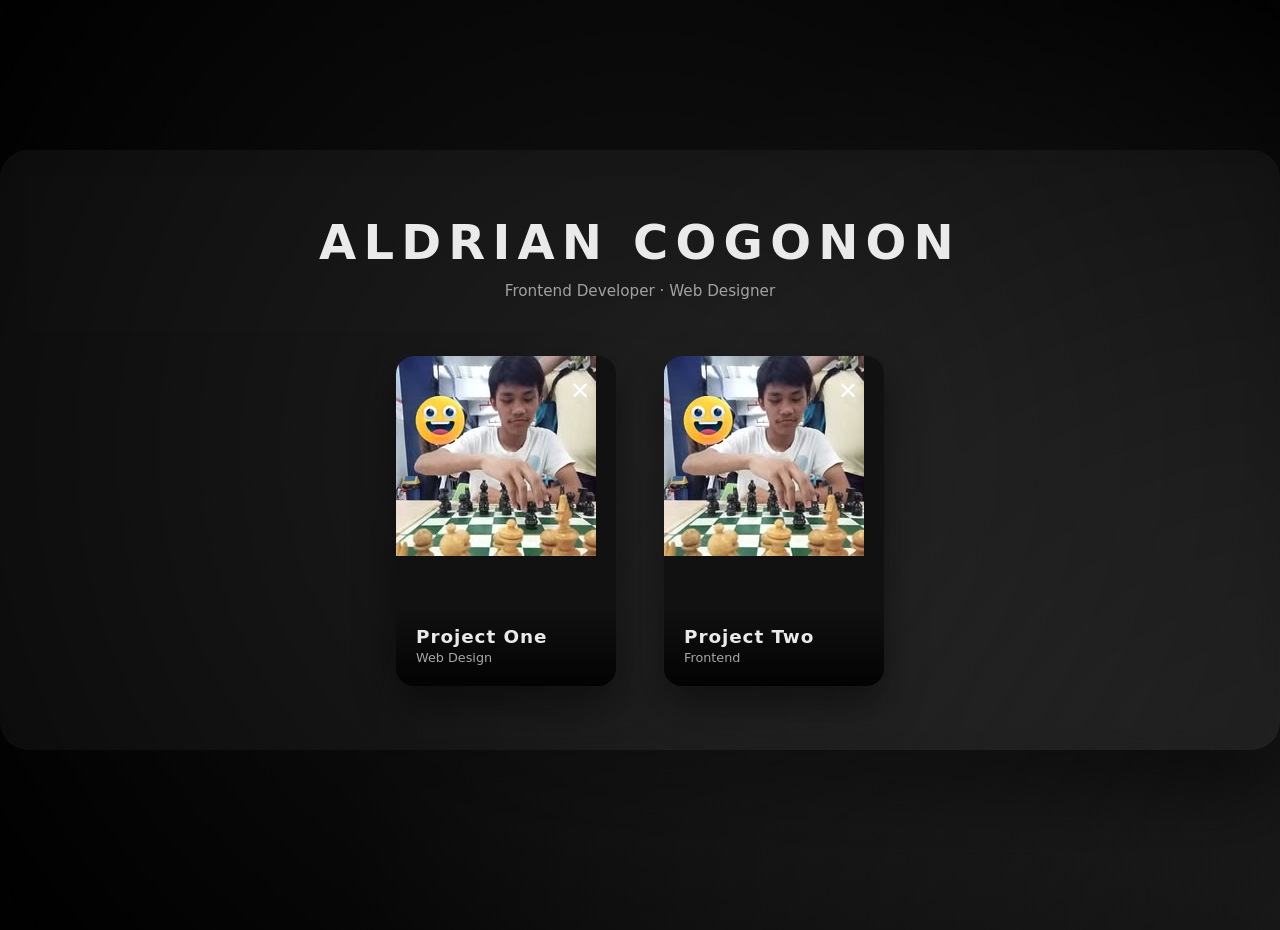
==== index.html @ e2ce0cf6 "Fix asset path in poster image source" ====
<!DOCTYPE html>
<html lang="en">
<head>
  <meta charset="UTF-8" />
  <meta name="viewport" content="width=device-width, initial-scale=1.0" />

  <title>Aldrian Cogonon | Portfolio</title>

  <!-- External CSS -->
  <link rel="stylesheet" href="css/styles.css" />
</head>

<body>

  <main class="poster-stage">

    <!-- Header -->
   <header class="stage-header">
    <h1>ALDRIAN COGONON</h1>
    <p>Frontend Developer · Web Designer</p>
  </header>

    <!-- Posters -->
    <section class="poster-track">

      <!-- Poster 1 -->
      <article class="poster" data-poster>
        <button class="close-btn" aria-label="Close">✕</button>

        <!-- Preview (collapsed view) -->
        <div class="poster-preview">
          <img src="asset/images/Aldrian.jpg" alt="Aldrian" />
          <div class="poster-label">
            <h3>Project One</h3>
            <span>Web Design</span>
          </div>
        </div>

        <!-- Expanded content -->
        <div class="poster-content">
          <h2>Project One</h2>
          <p>
            Description of the project goes here.
            Explain what you built, tools used, and what you learned.
          </p>
        </div>
      </article>

      <!-- Poster 2 -->
      <article class="poster" data-poster>
        <button class="close-btn" aria-label="Close">✕</button>

        <div class="poster-preview">
          <img src="asset/images/Aldrian.jpg" alt="Aldrian" />
          <div class="poster-label">
            <h3>Project Two</h3>
            <span>Frontend</span>
          </div>
        </div>

        <div class="poster-content">
          <h2>Project Two</h2>
          <p>
            Another project description.
          </p>
        </div>
      </article>

    </section>
  </main>

  <!-- External JS -->
  <script src="js/backend.js"></script>

</body>
</html>
---- css/styles.css ----
/* =========================
   BASE / RESET
========================= */

*,
*::before,
*::after {
  box-sizing: border-box;
}

body {
  margin: 0;
  min-height: 100vh;
  font-family: system-ui, sans-serif;
  color: #eaeaea;

  background:
    radial-gradient(circle at center, rgba(255,255,255,0.06), rgba(0,0,0,0.9) 60%),
    linear-gradient(180deg, #0e0e0e, #050505);

  background-size: 200% 200%;
  animation: drift 20s ease-in-out infinite alternate;

  display: flex;
  justify-content: center;
  align-items: center;
}

@keyframes drift {
  from { background-position: 50% 50%; }
  to   { background-position: 52% 48%; }
}

body::before {
  content: "";
  position: fixed;
  inset: 0;
  background-image: url("noise.png");
  opacity: 0.03;
  pointer-events: none;
  z-index: 0;
}

/* =========================
   STAGE
========================= */

.poster-stage {
  position: relative;
  z-index: 1;

  width: 100%;
  max-width: 1400px;
  padding: 4rem 3rem;

  background: rgba(255,255,255,0.04);
  backdrop-filter: blur(10px);

  border-radius: 28px;
  box-shadow: 0 40px 80px rgba(0,0,0,0.6);
}

.poster-stage::before {
  content: "";
  position: absolute;
  inset: -30%;
  background: radial-gradient(circle, rgba(255,255,255,0.08), transparent 70%);
  z-index: -1;
}

/* =========================
   POSTER TRACK
========================= */

.poster-track {
  display: flex;
  justify-content: center;
  gap: 3rem;
}

/* =========================
   POSTER CARD
========================= */

.poster {
  position: relative;
  width: 220px;
  aspect-ratio: 2 / 3;

  border-radius: 18px;
  overflow: hidden;

  background: #111;
  cursor: pointer;

  box-shadow: 0 20px 40px rgba(0,0,0,0.45);

  transition:
    transform 0.45s ease,
    box-shadow 0.45s ease,
    filter 0.45s ease;
}

@media (hover: hover) {
  .poster:hover {
    transform: translateY(-6px) scale(1.03);
    box-shadow: 0 30px 60px rgba(0,0,0,0.65);
    filter: brightness(1.05);
  }

  .poster-track:hover .poster:not(:hover) {
    filter: brightness(0.7);
    transform: scale(0.98);
  }
}

/* =========================
   POSTER LABEL
========================= */

.poster-label {
  position: absolute;
  inset: auto 0 0 0;
  padding: 1.25rem;

  background: linear-gradient(
    to top,
    rgba(0,0,0,0.85),
    transparent
  );
}

.poster-label h3 {
  margin: 0;
  font-size: 1.15rem;
  letter-spacing: 0.05em;
}

.poster-label span {
  font-size: 0.8rem;
  opacity: 0.7;
}

/* =========================
   EXPANDED STATE (DESKTOP)
========================= */

.poster-content {
  display: none;
}

.poster.active {
  position: fixed;
  inset: 50% auto auto 50%;

  width: 80vw;
  height: 60vh;

  transform: translate(-50%, -50%);
  z-index: 1000;

  border-radius: 26px;
  box-shadow: 0 60px 120px rgba(0,0,0,0.85);
}

.poster.active .poster-preview {
  display: none;
}

.poster.active .poster-content {
  display: block;
  padding: 3rem;
  overflow-y: auto;
}

.close-btn {
  position: absolute;
  top: 1.25rem;
  right: 1.25rem;

  background: none;
  border: none;
  color: white;
  font-size: 1.5rem;
  cursor: pointer;
}

/* =========================
   MODAL BACKDROP
========================= */

body.modal-open::after {
  content: "";
  position: fixed;
  inset: 0;
  background: rgba(0,0,0,0.65);
  z-index: 900;
}

/* =========================
   MOBILE
========================= */

@media (max-width: 768px) {
  body {
    align-items: flex-start;
  }

  .poster-stage {
    padding: 2rem 0;
    border-radius: 0;
  }

  .poster-track {
    gap: 1.25rem;
    overflow-x: auto;
    scroll-snap-type: x mandatory;
    -webkit-overflow-scrolling: touch;
    padding: 1rem 1.25rem 2rem;
  }

  .poster {
    flex: 0 0 80%;
    max-width: 80%;
    scroll-snap-align: center;
  }

  .poster:hover {
    transform: none;
    box-shadow: 0 20px 40px rgba(0,0,0,0.45);
    filter: none;
  }

  .poster.active {
    position: relative;
    inset: auto;
    width: 100%;
    height: auto;
    transform: none;
    border-radius: 0;
  }

  .poster.active .poster-content {
    padding: 2rem 1.25rem 4rem;
  }

  .close-btn {
    position: sticky;
    top: 0;
    background: rgba(0,0,0,0.85);
    padding: 0.75rem 1rem;
    border-radius: 10px;
    z-index: 10;
  }
}
/* ---------- Cinematic expand animation ---------- */

.poster {
  transform-origin: center;
}

.poster.active {
  animation: expandPoster 0.7s cubic-bezier(0.22, 1, 0.36, 1);
}

@keyframes expandPoster {
  0% {
    transform:
      translate(-50%, -50%)
      scale(0.35)
      rotate(-6deg);
    opacity: 0;
  }
  60% {
    transform:
      translate(-50%, -50%)
      scale(1.03)
      rotate(0.5deg);
    opacity: 1;
  }
  100% {
    transform:
      translate(-50%, -50%)
      scale(1)
      rotate(0deg);
  }
}

/* Respect reduced motion */
@media (prefers-reduced-motion: reduce) {
  .poster.active {
    animation: none;
  }
}
/* ---------- Stage Header ---------- */

.stage-header {
  text-align: center;
  margin-bottom: 3.5rem;
}

.stage-header h1 {
  margin: 0;
  font-size: clamp(2rem, 4vw, 3rem);
  font-weight: 600;
  letter-spacing: 0.08em;
}

.stage-header p {
  margin-top: 0.75rem;
  font-size: 0.95rem;
  opacity: 0.65;
  max-width: 520px;
  margin-inline: auto;
}
.stage-header h1 {
  text-transform: uppercase;
  letter-spacing: 0.15em;
}
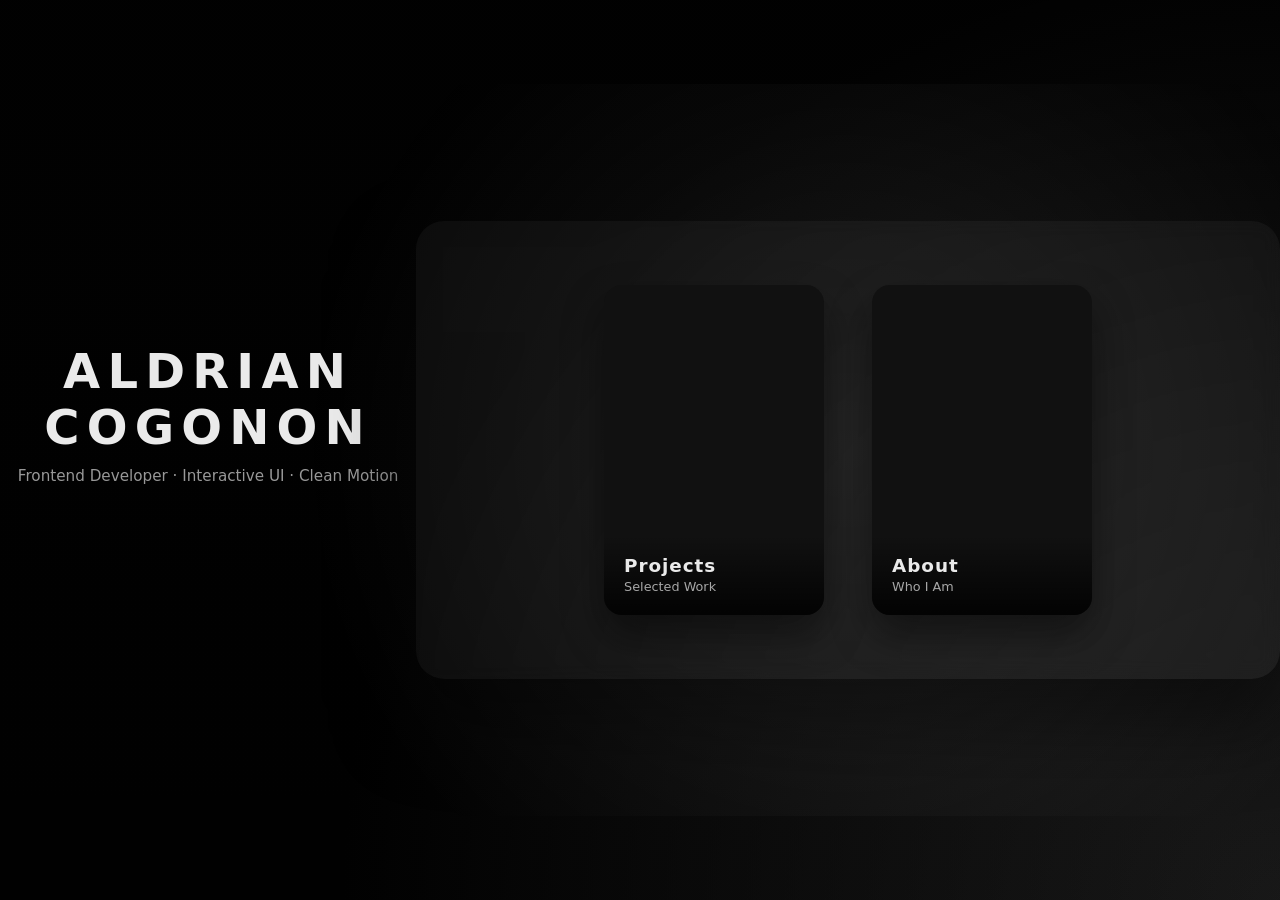
==== commit 271f8b6b: "Revise index.html for portfolio layout and content Updated the structure and content of the portfoli" ====
--- a/index.html
+++ b/index.html
@@ -2,79 +2,63 @@
 <html lang="en">
 <head>
   <meta charset="UTF-8" />
+  <title>Aldrian Cogonon</title>
   <meta name="viewport" content="width=device-width, initial-scale=1.0" />
 
-  <title>Aldrian Cogonon | Portfolio</title>
-
-  <!-- External CSS -->
+  <!-- CSS -->
   <link rel="stylesheet" href="css/styles.css" />
 </head>
 
 <body>
-
-  <main class="poster-stage">
-
-    <!-- Header -->
-   <header class="stage-header">
-    <h1>ALDRIAN COGONON</h1>
-    <p>Frontend Developer · Web Designer</p>
+  <!-- HEADER -->
+  <header class="stage-header">
+    <h1>Aldrian Cogonon</h1>
+    <p>Frontend Developer · Interactive UI · Clean Motion</p>
   </header>
 
-    <!-- Posters -->
-    <section class="poster-track">
+  <!-- POSTER STAGE -->
+  <section class="poster-stage">
+    <div class="poster-track">
 
-      <!-- Poster 1 -->
-      <article class="poster" data-poster>
-        <button class="close-btn" aria-label="Close">✕</button>
-
-        <!-- Preview (collapsed view) -->
+      <!-- PROJECTS -->
+      <div class="poster" data-poster style="--img:url('../asset/images/projects.jpg')">
         <div class="poster-preview">
-          <img src="asset/images/Aldrian.jpg" alt="Aldrian" />
           <div class="poster-label">
-            <h3>Project One</h3>
-            <span>Web Design</span>
-          </div>
-        </div>
-
-        <!-- Expanded content -->
-        <div class="poster-content">
-          <h2>Project One</h2>
-          <p>
-            Description of the project goes here.
-            Explain what you built, tools used, and what you learned.
-          </p>
-        </div>
-      </article>
-
-      <!-- Poster 2 -->
-      <article class="poster" data-poster>
-        <button class="close-btn" aria-label="Close">✕</button>
-
-        <div class="poster-preview">
-          <img src="asset/images/Aldrian.jpg" alt="Aldrian" />
-          <div class="poster-label">
-            <h3>Project Two</h3>
-            <span>Frontend</span>
+            <h3>Projects</h3>
+            <span>Selected Work</span>
           </div>
         </div>
 
         <div class="poster-content">
-          <h2>Project Two</h2>
+          <button class="close-btn">✕</button>
+          <h2>Projects</h2>
+          <p>Add your project cards, screenshots, or links here.</p>
+        </div>
+      </div>
+
+      <!-- ABOUT -->
+      <div class="poster" data-poster style="--img:url('../asset/images/about.jpg')">
+        <div class="poster-preview">
+          <div class="poster-label">
+            <h3>About</h3>
+            <span>Who I Am</span>
+          </div>
+        </div>
+
+        <div class="poster-content">
+          <button class="close-btn">✕</button>
+          <h2>About Me</h2>
           <p>
-            Another project description.
+            I’m Aldrian, a frontend-focused developer who enjoys building
+            cinematic, interactive interfaces with clean motion and structure.
           </p>
         </div>
-      </article>
+      </div>
 
-    </section>
-  </main>
+    </div>
+  </section>
 
-  <!-- External JS -->
+  <!-- JS -->
   <script src="js/backend.js"></script>
-
 </body>
 </html>
-
-
-
-
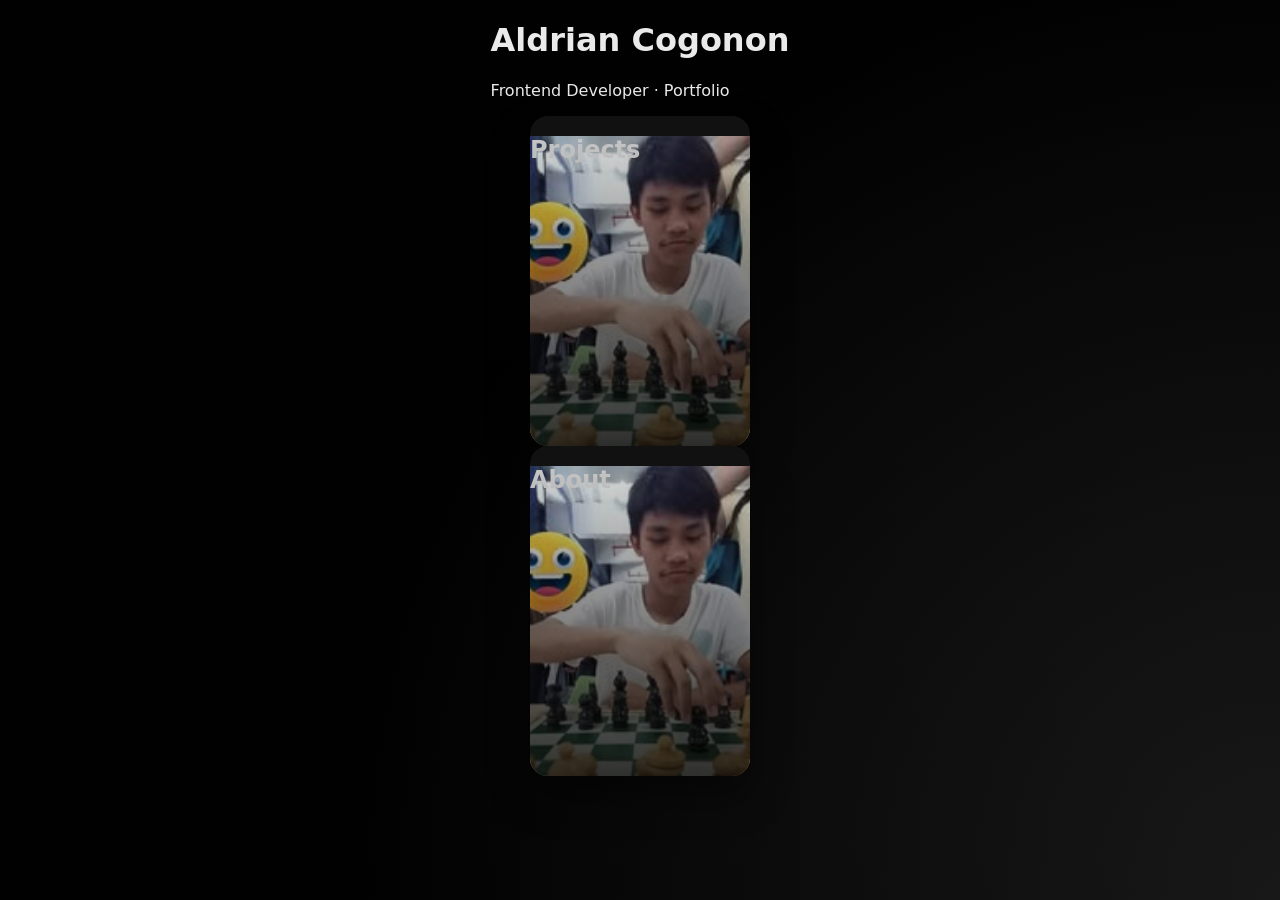
==== commit 94131972: "Revise index.html structure and content Updated the structure and content of the index.html file, in" ====
--- a/index.html
+++ b/index.html
@@ -4,61 +4,46 @@
   <meta charset="UTF-8" />
   <title>Aldrian Cogonon</title>
   <meta name="viewport" content="width=device-width, initial-scale=1.0" />
-
-  <!-- CSS -->
   <link rel="stylesheet" href="css/styles.css" />
 </head>
 
 <body>
   <!-- HEADER -->
-  <header class="stage-header">
+  <header class="header">
     <h1>Aldrian Cogonon</h1>
-    <p>Frontend Developer · Interactive UI · Clean Motion</p>
+    <p>Frontend Developer · Portfolio</p>
   </header>
 
-  <!-- POSTER STAGE -->
-  <section class="poster-stage">
-    <div class="poster-track">
-
-      <!-- PROJECTS -->
-      <div class="poster" data-poster style="--img:url('../asset/images/projects.jpg')">
-        <div class="poster-preview">
-          <div class="poster-label">
-            <h3>Projects</h3>
-            <span>Selected Work</span>
-          </div>
-        </div>
-
-        <div class="poster-content">
-          <button class="close-btn">✕</button>
-          <h2>Projects</h2>
-          <p>Add your project cards, screenshots, or links here.</p>
-        </div>
+  <!-- POSTERS -->
+  <main class="stage">
+    <div class="poster" data-poster data-image="Aldrian.jpg">
+      <div class="poster-preview">
+        <h2>Projects</h2>
       </div>
 
-      <!-- ABOUT -->
-      <div class="poster" data-poster style="--img:url('../asset/images/about.jpg')">
-        <div class="poster-preview">
-          <div class="poster-label">
-            <h3>About</h3>
-            <span>Who I Am</span>
-          </div>
-        </div>
+      <div class="poster-content">
+        <button class="close-btn">✕</button>
+        <h2>Projects</h2>
+        <p>Add your projects here.</p>
+      </div>
+    </div>
 
-        <div class="poster-content">
-          <button class="close-btn">✕</button>
-          <h2>About Me</h2>
-          <p>
-            I’m Aldrian, a frontend-focused developer who enjoys building
-            cinematic, interactive interfaces with clean motion and structure.
-          </p>
-        </div>
+    <div class="poster" data-poster data-image="Aldrian.jpg">
+      <div class="poster-preview">
+        <h2>About</h2>
       </div>
 
+      <div class="poster-content">
+        <button class="close-btn">✕</button>
+        <h2>About Me</h2>
+        <p>
+          Hi, I’m Aldrian. I’m learning frontend development and building clean,
+          interactive websites.
+        </p>
+      </div>
     </div>
-  </section>
+  </main>
 
-  <!-- JS -->
   <script src="js/backend.js"></script>
 </body>
 </html>
--- a/css/styles.css
+++ b/css/styles.css
@@ -1,5 +1,5 @@
 /* =========================
-   BASE / RESET
+   RESET / BASE
 ========================= */
 
 *,
@@ -22,7 +22,7 @@
   animation: drift 20s ease-in-out infinite alternate;
 
   display: flex;
-  justify-content: center;
+  flex-direction: column;
   align-items: center;
 }
 
@@ -35,41 +35,53 @@
   content: "";
   position: fixed;
   inset: 0;
-  background-image: url("noise.png");
+  background-image: url("../asset/images/noise.png");
   opacity: 0.03;
   pointer-events: none;
   z-index: 0;
 }
 
 /* =========================
+   HEADER
+========================= */
+
+.stage-header {
+  text-align: center;
+  margin: 4rem 1rem 3.5rem;
+  z-index: 1;
+}
+
+.stage-header h1 {
+  margin: 0;
+  font-size: clamp(2.2rem, 4vw, 3.2rem);
+  letter-spacing: 0.18em;
+  text-transform: uppercase;
+}
+
+.stage-header p {
+  margin-top: 0.75rem;
+  font-size: 0.85rem;
+  opacity: 0.6;
+  letter-spacing: 0.12em;
+}
+
+/* =========================
    STAGE
 ========================= */
 
 .poster-stage {
-  position: relative;
-  z-index: 1;
-
   width: 100%;
   max-width: 1400px;
   padding: 4rem 3rem;
-
   background: rgba(255,255,255,0.04);
   backdrop-filter: blur(10px);
-
   border-radius: 28px;
   box-shadow: 0 40px 80px rgba(0,0,0,0.6);
-}
-
-.poster-stage::before {
-  content: "";
-  position: absolute;
-  inset: -30%;
-  background: radial-gradient(circle, rgba(255,255,255,0.08), transparent 70%);
-  z-index: -1;
-}
-
-/* =========================
-   POSTER TRACK
+  z-index: 1;
+}
+
+/* =========================
+   TRACK
 ========================= */
 
 .poster-track {
@@ -79,55 +91,63 @@
 }
 
 /* =========================
-   POSTER CARD
+   POSTER
 ========================= */
 
 .poster {
+  --img: none;
+
   position: relative;
   width: 220px;
   aspect-ratio: 2 / 3;
-
   border-radius: 18px;
   overflow: hidden;
-
   background: #111;
   cursor: pointer;
-
   box-shadow: 0 20px 40px rgba(0,0,0,0.45);
 
   transition:
     transform 0.45s ease,
-    box-shadow 0.45s ease,
-    filter 0.45s ease;
-}
-
+    box-shadow 0.45s ease;
+}
+
+.poster-preview {
+  width: 100%;
+  height: 100%;
+  background-image: var(--img);
+  background-size: cover;
+  background-position: center;
+  position: relative;
+}
+
+.poster-preview::after {
+  content: "";
+  position: absolute;
+  inset: 0;
+  background: linear-gradient(
+    to bottom,
+    rgba(0,0,0,0.15),
+    rgba(0,0,0,0.85)
+  );
+}
+
+/* Hover */
 @media (hover: hover) {
   .poster:hover {
     transform: translateY(-6px) scale(1.03);
     box-shadow: 0 30px 60px rgba(0,0,0,0.65);
-    filter: brightness(1.05);
-  }
-
-  .poster-track:hover .poster:not(:hover) {
-    filter: brightness(0.7);
-    transform: scale(0.98);
-  }
-}
-
-/* =========================
-   POSTER LABEL
+  }
+}
+
+/* =========================
+   LABEL
 ========================= */
 
 .poster-label {
   position: absolute;
-  inset: auto 0 0 0;
+  bottom: 0;
+  width: 100%;
   padding: 1.25rem;
-
-  background: linear-gradient(
-    to top,
-    rgba(0,0,0,0.85),
-    transparent
-  );
 }
 
 .poster-label h3 {
@@ -142,7 +162,7 @@
 }
 
 /* =========================
-   EXPANDED STATE (DESKTOP)
+   EXPANDED STATE
 ========================= */
 
 .poster-content {
@@ -151,16 +171,16 @@
 
 .poster.active {
   position: fixed;
-  inset: 50% auto auto 50%;
-
+  top: 50%;
+  left: 50%;
   width: 80vw;
   height: 60vh;
-
   transform: translate(-50%, -50%);
   z-index: 1000;
-
   border-radius: 26px;
   box-shadow: 0 60px 120px rgba(0,0,0,0.85);
+
+  animation: expandPoster 0.7s cubic-bezier(0.22, 1, 0.36, 1);
 }
 
 .poster.active .poster-preview {
@@ -173,22 +193,20 @@
   overflow-y: auto;
 }
 
+/* Close button */
 .close-btn {
   position: absolute;
   top: 1.25rem;
   right: 1.25rem;
-
   background: none;
   border: none;
   color: white;
   font-size: 1.5rem;
   cursor: pointer;
-}
-
-/* =========================
-   MODAL BACKDROP
-========================= */
-
+  z-index: 1100;
+}
+
+/* Backdrop */
 body.modal-open::after {
   content: "";
   position: fixed;
@@ -202,38 +220,25 @@
 ========================= */
 
 @media (max-width: 768px) {
-  body {
-    align-items: flex-start;
-  }
-
   .poster-stage {
     padding: 2rem 0;
     border-radius: 0;
   }
 
   .poster-track {
-    gap: 1.25rem;
     overflow-x: auto;
     scroll-snap-type: x mandatory;
-    -webkit-overflow-scrolling: touch;
+    gap: 1.25rem;
     padding: 1rem 1.25rem 2rem;
   }
 
   .poster {
     flex: 0 0 80%;
-    max-width: 80%;
     scroll-snap-align: center;
-  }
-
-  .poster:hover {
-    transform: none;
-    box-shadow: 0 20px 40px rgba(0,0,0,0.45);
-    filter: none;
   }
 
   .poster.active {
     position: relative;
-    inset: auto;
     width: 100%;
     height: auto;
     transform: none;
@@ -250,71 +255,20 @@
     background: rgba(0,0,0,0.85);
     padding: 0.75rem 1rem;
     border-radius: 10px;
-    z-index: 10;
-  }
-}
-/* ---------- Cinematic expand animation ---------- */
-
-.poster {
-  transform-origin: center;
-}
-
-.poster.active {
-  animation: expandPoster 0.7s cubic-bezier(0.22, 1, 0.36, 1);
-}
+  }
+}
+
+/* =========================
+   ANIMATION
+========================= */
 
 @keyframes expandPoster {
-  0% {
-    transform:
-      translate(-50%, -50%)
-      scale(0.35)
-      rotate(-6deg);
+  from {
+    transform: translate(-50%, -50%) scale(0.35) rotate(-6deg);
     opacity: 0;
   }
-  60% {
-    transform:
-      translate(-50%, -50%)
-      scale(1.03)
-      rotate(0.5deg);
+  to {
+    transform: translate(-50%, -50%) scale(1) rotate(0);
     opacity: 1;
   }
-  100% {
-    transform:
-      translate(-50%, -50%)
-      scale(1)
-      rotate(0deg);
-  }
-}
-
-/* Respect reduced motion */
-@media (prefers-reduced-motion: reduce) {
-  .poster.active {
-    animation: none;
-  }
-}
-/* ---------- Stage Header ---------- */
-
-.stage-header {
-  text-align: center;
-  margin-bottom: 3.5rem;
-}
-
-.stage-header h1 {
-  margin: 0;
-  font-size: clamp(2rem, 4vw, 3rem);
-  font-weight: 600;
-  letter-spacing: 0.08em;
-}
-
-.stage-header p {
-  margin-top: 0.75rem;
-  font-size: 0.95rem;
-  opacity: 0.65;
-  max-width: 520px;
-  margin-inline: auto;
-}
-.stage-header h1 {
-  text-transform: uppercase;
-  letter-spacing: 0.15em;
-}
-
+}
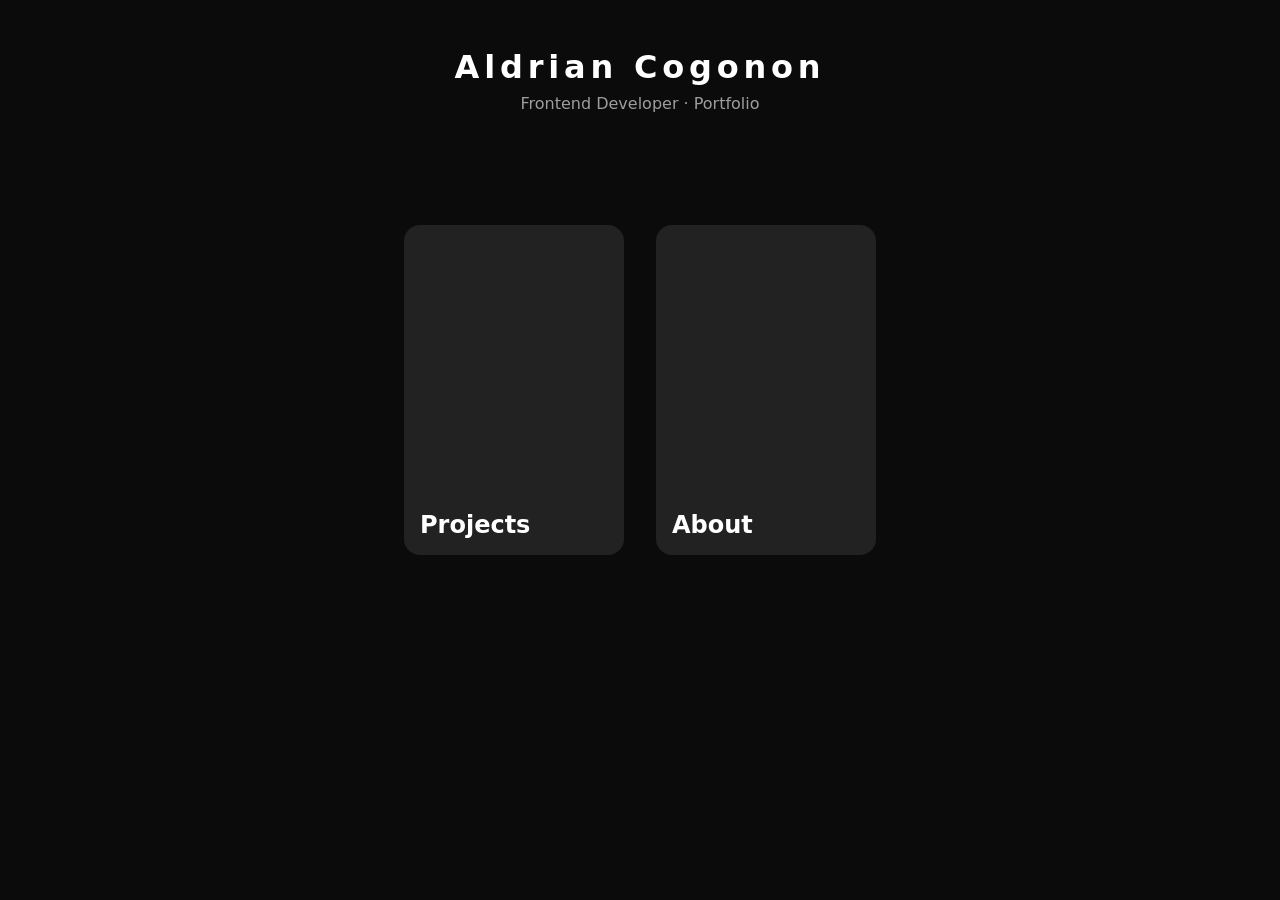
==== commit 17bf7aae: "Update index.html" ====
--- a/index.html
+++ b/index.html
@@ -16,7 +16,7 @@
 
   <!-- POSTERS -->
   <main class="stage">
-    <div class="poster" data-poster data-image="Aldrian.jpg">
+    <div class="poster" data-poster data-image="asset/images/AC.png">
       <div class="poster-preview">
         <h2>Projects</h2>
       </div>
@@ -28,7 +28,7 @@
       </div>
     </div>
 
-    <div class="poster" data-poster data-image="Aldrian.jpg">
+    <div class="poster" data-poster data-image="asset/images/AC.png">
       <div class="poster-preview">
         <h2>About</h2>
       </div>
@@ -47,3 +47,4 @@
   <script src="js/backend.js"></script>
 </body>
 </html>
+
--- a/css/styles.css
+++ b/css/styles.css
@@ -1,186 +1,86 @@
-/* =========================
-   RESET / BASE
-========================= */
-
-*,
-*::before,
-*::after {
+* {
   box-sizing: border-box;
 }
 
 body {
   margin: 0;
+  font-family: system-ui, sans-serif;
+  background: #0b0b0b;
+  color: white;
   min-height: 100vh;
-  font-family: system-ui, sans-serif;
-  color: #eaeaea;
-
-  background:
-    radial-gradient(circle at center, rgba(255,255,255,0.06), rgba(0,0,0,0.9) 60%),
-    linear-gradient(180deg, #0e0e0e, #050505);
-
-  background-size: 200% 200%;
-  animation: drift 20s ease-in-out infinite alternate;
-
-  display: flex;
-  flex-direction: column;
-  align-items: center;
 }
 
-@keyframes drift {
-  from { background-position: 50% 50%; }
-  to   { background-position: 52% 48%; }
+/* HEADER */
+.header {
+  text-align: center;
+  padding: 3rem 1rem;
 }
 
-body::before {
-  content: "";
-  position: fixed;
-  inset: 0;
-  background-image: url("../asset/images/noise.png");
-  opacity: 0.03;
-  pointer-events: none;
-  z-index: 0;
+.header h1 {
+  margin: 0;
+  letter-spacing: 0.15em;
 }
 
-/* =========================
-   HEADER
-========================= */
-
-.stage-header {
-  text-align: center;
-  margin: 4rem 1rem 3.5rem;
-  z-index: 1;
+.header p {
+  opacity: 0.6;
+  margin-top: 0.5rem;
 }
 
-.stage-header h1 {
-  margin: 0;
-  font-size: clamp(2.2rem, 4vw, 3.2rem);
-  letter-spacing: 0.18em;
-  text-transform: uppercase;
+/* STAGE */
+.stage {
+  display: flex;
+  justify-content: center;
+  gap: 2rem;
+  padding: 3rem 1rem;
+  flex-wrap: wrap;
 }
 
-.stage-header p {
-  margin-top: 0.75rem;
-  font-size: 0.85rem;
-  opacity: 0.6;
-  letter-spacing: 0.12em;
-}
-
-/* =========================
-   STAGE
-========================= */
-
-.poster-stage {
-  width: 100%;
-  max-width: 1400px;
-  padding: 4rem 3rem;
-  background: rgba(255,255,255,0.04);
-  backdrop-filter: blur(10px);
-  border-radius: 28px;
-  box-shadow: 0 40px 80px rgba(0,0,0,0.6);
-  z-index: 1;
-}
-
-/* =========================
-   TRACK
-========================= */
-
-.poster-track {
-  display: flex;
-  justify-content: center;
-  gap: 3rem;
-}
-
-/* =========================
-   POSTER
-========================= */
-
+/* POSTER */
 .poster {
-  --img: none;
-
-  position: relative;
   width: 220px;
   aspect-ratio: 2 / 3;
-  border-radius: 18px;
+  border-radius: 16px;
   overflow: hidden;
   background: #111;
   cursor: pointer;
-  box-shadow: 0 20px 40px rgba(0,0,0,0.45);
-
-  transition:
-    transform 0.45s ease,
-    box-shadow 0.45s ease;
+  position: relative;
+  transition: transform 0.3s ease;
 }
 
+.poster:hover {
+  transform: translateY(-6px);
+}
+
+/* IMAGE */
 .poster-preview {
   width: 100%;
   height: 100%;
   background-image: var(--img);
   background-size: cover;
   background-position: center;
-  position: relative;
+  display: flex;
+  align-items: flex-end;
+  padding: 1rem;
+  background-color: #222;
 }
 
-.poster-preview::after {
-  content: "";
-  position: absolute;
-  inset: 0;
-  background: linear-gradient(
-    to bottom,
-    rgba(0,0,0,0.15),
-    rgba(0,0,0,0.85)
-  );
+.poster-preview h2 {
+  margin: 0;
 }
 
-/* Hover */
-@media (hover: hover) {
-  .poster:hover {
-    transform: translateY(-6px) scale(1.03);
-    box-shadow: 0 30px 60px rgba(0,0,0,0.65);
-  }
-}
-
-/* =========================
-   LABEL
-========================= */
-
-.poster-label {
-  position: absolute;
-  bottom: 0;
-  width: 100%;
-  padding: 1.25rem;
-}
-
-.poster-label h3 {
-  margin: 0;
-  font-size: 1.15rem;
-  letter-spacing: 0.05em;
-}
-
-.poster-label span {
-  font-size: 0.8rem;
-  opacity: 0.7;
-}
-
-/* =========================
-   EXPANDED STATE
-========================= */
-
+/* EXPANDED */
 .poster-content {
   display: none;
 }
 
 .poster.active {
   position: fixed;
-  top: 50%;
-  left: 50%;
-  width: 80vw;
-  height: 60vh;
-  transform: translate(-50%, -50%);
+  inset: 10%;
+  width: auto;
+  height: auto;
   z-index: 1000;
-  border-radius: 26px;
-  box-shadow: 0 60px 120px rgba(0,0,0,0.85);
-
-  animation: expandPoster 0.7s cubic-bezier(0.22, 1, 0.36, 1);
+  background: #111;
+  border-radius: 20px;
 }
 
 .poster.active .poster-preview {
@@ -189,86 +89,38 @@
 
 .poster.active .poster-content {
   display: block;
-  padding: 3rem;
-  overflow-y: auto;
+  padding: 2.5rem;
 }
 
-/* Close button */
+/* CLOSE BUTTON */
 .close-btn {
   position: absolute;
-  top: 1.25rem;
-  right: 1.25rem;
+  top: 1rem;
+  right: 1rem;
   background: none;
   border: none;
   color: white;
   font-size: 1.5rem;
   cursor: pointer;
-  z-index: 1100;
 }
 
-/* Backdrop */
-body.modal-open::after {
+/* BACKDROP */
+body.modal::after {
   content: "";
   position: fixed;
   inset: 0;
-  background: rgba(0,0,0,0.65);
-  z-index: 900;
+  background: rgba(0,0,0,0.7);
+  z-index: 999;
 }
 
-/* =========================
-   MOBILE
-========================= */
-
+/* MOBILE */
 @media (max-width: 768px) {
-  .poster-stage {
-    padding: 2rem 0;
-    border-radius: 0;
-  }
-
-  .poster-track {
-    overflow-x: auto;
-    scroll-snap-type: x mandatory;
-    gap: 1.25rem;
-    padding: 1rem 1.25rem 2rem;
-  }
-
   .poster {
-    flex: 0 0 80%;
-    scroll-snap-align: center;
+    width: 80%;
   }
 
   .poster.active {
-    position: relative;
-    width: 100%;
-    height: auto;
-    transform: none;
+    inset: 0;
     border-radius: 0;
   }
-
-  .poster.active .poster-content {
-    padding: 2rem 1.25rem 4rem;
-  }
-
-  .close-btn {
-    position: sticky;
-    top: 0;
-    background: rgba(0,0,0,0.85);
-    padding: 0.75rem 1rem;
-    border-radius: 10px;
-  }
 }
-
-/* =========================
-   ANIMATION
-========================= */
-
-@keyframes expandPoster {
-  from {
-    transform: translate(-50%, -50%) scale(0.35) rotate(-6deg);
-    opacity: 0;
-  }
-  to {
-    transform: translate(-50%, -50%) scale(1) rotate(0);
-    opacity: 1;
-  }
-}
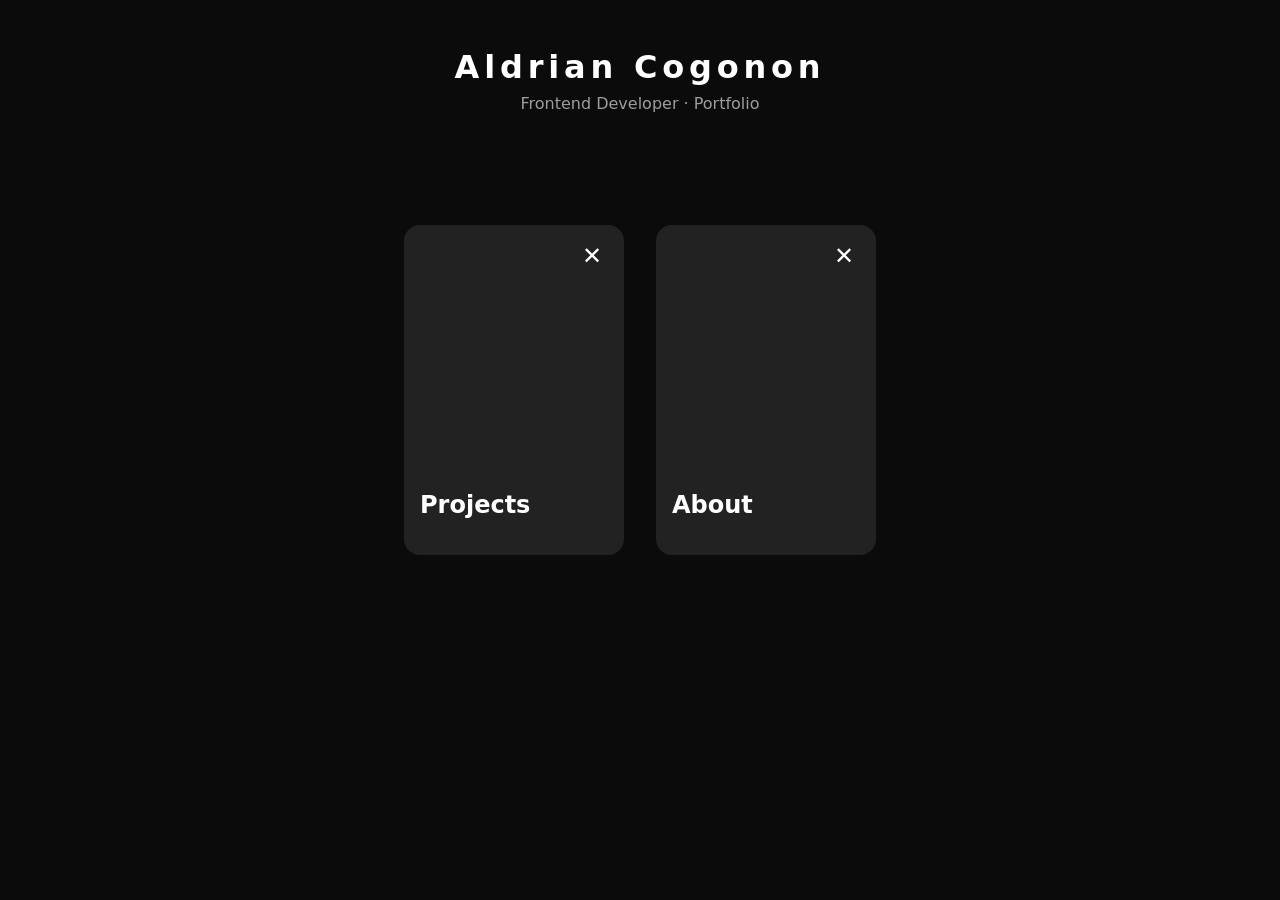
==== commit 10ca3964: "Update index.html" ====
--- a/index.html
+++ b/index.html
@@ -16,7 +16,8 @@
 
   <!-- POSTERS -->
   <main class="stage">
-    <div class="poster" data-poster data-image="asset/images/AC.png">
+    <!-- Added style variable here -->
+    <div class="poster" data-poster style="--img: url('asset/images/AC.png')">
       <div class="poster-preview">
         <h2>Projects</h2>
       </div>
@@ -24,11 +25,13 @@
       <div class="poster-content">
         <button class="close-btn">✕</button>
         <h2>Projects</h2>
-        <p>Add your projects here.</p>
+        <!-- Added a class for styling -->
+        <a href="https://aldriancogonon.github.io/Real-Estate/" class="link-btn">View Real Estate Website →</a>
       </div>
     </div>
 
-    <div class="poster" data-poster data-image="asset/images/AC.png">
+    <!-- Added style variable here -->
+    <div class="poster" data-poster style="--img: url('asset/images/AC.png')">
       <div class="poster-preview">
         <h2>About</h2>
       </div>
--- a/css/styles.css
+++ b/css/styles.css
@@ -55,7 +55,7 @@
 .poster-preview {
   width: 100%;
   height: 100%;
-  background-image: var(--img);
+  background-image: var(--img); /* Now works because of inline style */
   background-size: cover;
   background-position: center;
   display: flex;
@@ -64,31 +64,33 @@
   background-color: #222;
 }
 
-.poster-preview h2 {
-  margin: 0;
+/* LINK STYLING */
+.poster-content .link-btn {
+  text-decoration: none;
+  display: inline-block;
+  margin-top: 1rem;
+  padding: 0.8rem 1.5rem;
+  border: 1px solid rgba(255, 255, 255, 0.3);
+  border-radius: 8px;
+  color: white;
+  font-weight: 500;
+  transition: all 0.3s ease;
+  background: rgba(255, 255, 255, 0.05);
 }
 
-/* EXPANDED */
-.poster-content {
-  display: none;
+.poster-content .link-btn:hover {
+  background: white;
+  color: black;
+  border-color: white;
+  transform: translateY(-2px);
 }
 
-.poster.active {
-  position: fixed;
-  inset: 10%;
-  width: auto;
-  height: auto;
-  z-index: 1000;
-  background: #111;
-  border-radius: 20px;
-}
-
-.poster.active .poster-preview {
-  display: none;
-}
-
+/* link is clickable inside the modal */
 .poster.active .poster-content {
-  display: block;
+  display: flex;
+  flex-direction: column;
+  justify-content: center;
+  align-items: flex-start;
   padding: 2.5rem;
 }
 
@@ -124,3 +126,4 @@
     border-radius: 0;
   }
 }
+
